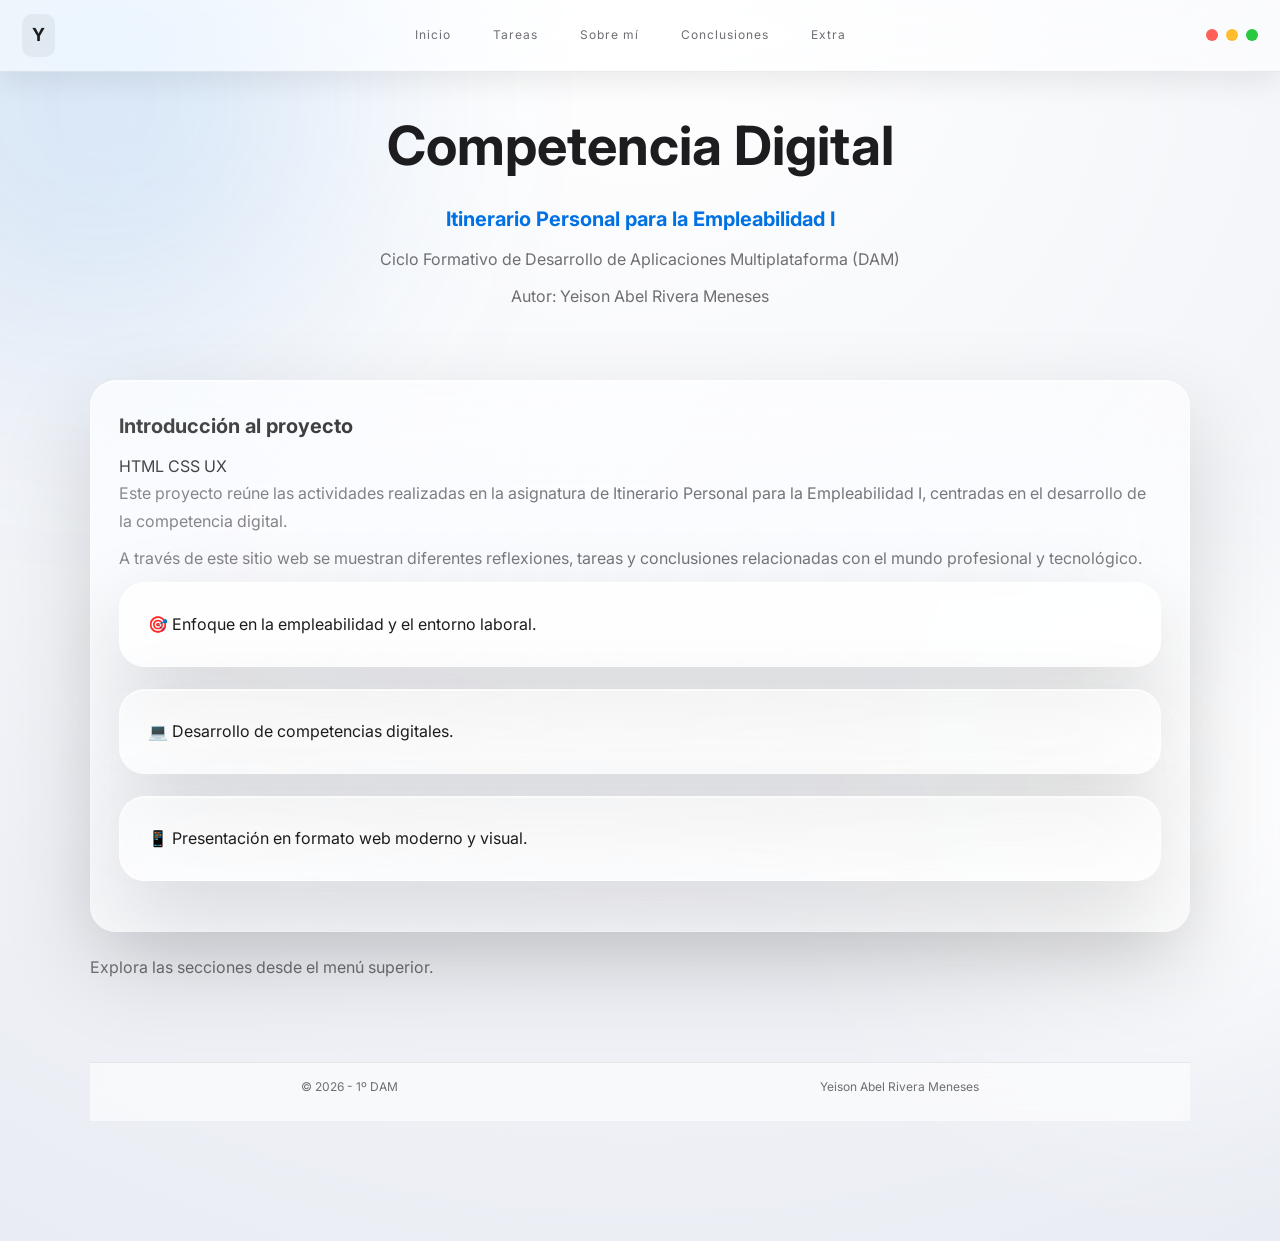
==== index.html @ 0424009a "Add files via upload" ====
<!DOCTYPE html>
<html lang="es">
<head>
    <meta charset="UTF-8">
    <meta name="viewport" content="width=device-width, initial-scale=1.0">
    <title>Inicio - Competencia Digital</title>
    <link rel="stylesheet" href="pagina.css">
</head>

<body>

<div class="container">

    <!-- TOPBAR -->
    <header class="BANNER">
        <div class="TOPBAR">

            <div class="LOGO">Y</div>

            <nav class="SUBmenu">
                <a href="index.html">Inicio</a>
                <a href="pagina2.html">Tareas</a>
                <a href="pagina3.html">Sobre mí</a>
                <a href="pagina4.html">Conclusiones</a>
                <a href="pagina5.html">Extra</a>
            </nav>

            <div class="WINDOW_CONTROLS">
                <span></span>
                <span></span>
                <span></span>
            </div>

        </div>
    </header>

    <!-- HERO -->
    <section class="TITULAR">
        <h1>Competencia Digital</h1>
        <h2>Itinerario Personal para la Empleabilidad I</h2>
        <p>Ciclo Formativo de Desarrollo de Aplicaciones Multiplataforma (DAM)</p>
        <p class="autor">Autor: Yeison Abel Rivera Meneses</p>
    </section>

    <!-- INTRO SIMPLE -->
    <section class="intro">

        <div class="bloque">

            <h2>Introducción al proyecto</h2>

            <div class="tags">
                <span class="tag html">HTML</span>
                <span class="tag css">CSS</span>
                <span class="tag js">UX</span>
            </div>

            <p>
                Este proyecto reúne las actividades realizadas en la asignatura de Itinerario Personal para la Empleabilidad I,
                centradas en el desarrollo de la competencia digital.
            </p>

            <p>
                A través de este sitio web se muestran diferentes reflexiones, tareas y conclusiones relacionadas con el mundo profesional y tecnológico.
            </p>

            <div class="subbloque">
                <span class="icon">🎯</span>
                Enfoque en la empleabilidad y el entorno laboral.
            </div>

            <div class="subbloque">
                <span class="icon">💻</span>
                Desarrollo de competencias digitales.
            </div>

            <div class="subbloque">
                <span class="icon">📱</span>
                Presentación en formato web moderno y visual.
            </div>

        </div>

    </section>

    <!-- CTA SIMPLE -->
    <section class="navegacion">
        <p>Explora las secciones desde el menú superior.</p>
    </section>

    <!-- FOOTER -->
    <footer class="fin">
        <div class="final">
            <p>© 2026 - 1º DAM</p>
            <p>Yeison Abel Rivera Meneses</p>
        </div>
    </footer>

</div>

</body>
</html>
---- pagina.css ----
@import url('https://fonts.googleapis.com/css2?family=Inter:wght@300;400;500;600&display=swap');

/* =========================
   RESET
========================= */
* {
    margin: 0;
    padding: 0;
    box-sizing: border-box;
}

html {
    scroll-behavior: smooth;
}

body {
    font-family: 'Inter', sans-serif;
    color: #1d1d1f;
    line-height: 1.7;

    /* 🔥 IMPORTANTE: evita bugs de scroll */
    min-height: 100vh;
    overflow-x: hidden;

    background: radial-gradient(circle at top, #ffffff 0%, #e9ecf3 100%);
}

/* =========================
   FONDO AMBIENTAL
========================= */
body::before,
body::after {
    content: "";
    position: fixed;
    width: 500px;
    height: 500px;
    border-radius: 50%;
    filter: blur(120px);
    z-index: -1;
}

body::before {
    background: rgba(0,113,227,0.12);
    top: -150px;
    left: -150px;
}

body::after {
    background: rgba(255,255,255,0.9);
    bottom: -150px;
    right: -150px;
}

/* =========================
   CONTAINER
========================= */
.container {
    width: 92%;
    max-width: 1100px;
    margin: 0 auto;

    /* 🔥 CLAVE PARA EVITAR CORTES VISUALES */
    padding-bottom: 120px;
}

/* =========================
   TOPBAR (FIX DEFINITIVO)
========================= */
.TOPBAR {
    position: sticky;
    top: 0;
    left: 0;
    right: 0;

    width: 100%; /* 🔥 FIX REAL */
    z-index: 1000;

    display: flex;
    justify-content: space-between;
    align-items: center;

    padding: 14px 22px;

    background: rgba(255,255,255,0.55);
    backdrop-filter: blur(40px) saturate(200%);
    -webkit-backdrop-filter: blur(40px) saturate(200%);

    border-bottom: 1px solid rgba(0,0,0,0.08);

    box-shadow: 0 10px 30px rgba(0,0,0,0.08);
}

/* LOGO */
.LOGO {
    font-weight: 700;
    font-size: 18px;
    padding: 6px 10px;
    border-radius: 10px;
    background: rgba(0,0,0,0.05);
}

/* MENU */
.SUBmenu {
    display: flex;
    gap: 22px;
}

.SUBmenu a {
    text-decoration: none;
    font-size: 12px;
    letter-spacing: 1px;
    color: #6e6e73;
    padding: 6px 10px;
    border-radius: 8px;
    transition: 0.25s ease;
}

.SUBmenu a:hover {
    color: #1d1d1f;
    background: rgba(0,0,0,0.05);
}

/* BOTONES MAC */
.WINDOW_CONTROLS {
    display: flex;
    gap: 8px;
}

.WINDOW_CONTROLS span {
    width: 12px;
    height: 12px;
    border-radius: 50%;
}

.WINDOW_CONTROLS span:nth-child(1){ background:#ff5f57; }
.WINDOW_CONTROLS span:nth-child(2){ background:#ffbd2e; }
.WINDOW_CONTROLS span:nth-child(3){ background:#28c840; }

/* =========================
   TITULAR
========================= */
.TITULAR {
    text-align: center;
    padding: 100px 20px 60px;
    max-width: 900px;
    margin: auto;
}

.TITULAR h1 {
    font-size: 54px;
}

.TITULAR h2 {
    font-size: 20px;
    color: #0071e3;
    margin-top: 10px;
}

.TITULAR p {
    color: #6e6e73;
    margin-top: 10px;
}

/* =========================
   GLASS CARDS (MEJORADO)
========================= */
.CAJA1,
.CAJA2,
.bloque,
.subbloque {
    background: rgba(255,255,255,0.55);
    backdrop-filter: blur(45px) saturate(220%);
    -webkit-backdrop-filter: blur(45px) saturate(220%);

    border-radius: 26px;
    border: 1px solid rgba(255,255,255,0.5);

    box-shadow:
        0 35px 90px rgba(0,0,0,0.15),
        inset 0 1px 0 rgba(255,255,255,0.7);

    padding: 28px;
    margin-bottom: 22px;

    transition: 0.3s ease;

    position: relative;
}

/* hover */
.CAJA1:hover,
.CAJA2:hover,
.bloque:hover {
    transform: translateY(-10px);
    box-shadow: 0 50px 120px rgba(0,0,0,0.2);
}

/* brillo glass */
.bloque::before {
    content: "";
    position: absolute;
    inset: 0;
    border-radius: inherit;

    background: linear-gradient(
        120deg,
        rgba(255,255,255,0.6),
        rgba(255,255,255,0.1),
        rgba(255,255,255,0.4)
    );

    opacity: 0.35;
    pointer-events: none;
}

/* =========================
   TEXTOS
========================= */
h2 { font-size: 20px; margin-bottom: 10px; }
h3 { font-size: 18px; margin-bottom: 10px; }

p {
    color: #6e6e73;
    margin-bottom: 10px;
}

/* =========================
   FOOTER FIX REAL (NO CORTA TEXTO)
========================= */
.fin {
    width: 100%;
    margin-top: 80px;

    background: rgba(255,255,255,0.6);
    backdrop-filter: blur(30px);

    border-top: 1px solid rgba(0,0,0,0.08);

    padding: 14px 0;
}

.final {
    display: flex;
    justify-content: space-around;
    font-size: 12px;
    color: #6e6e73;
}

/* =========================
   FIX SCROLL FINAL
========================= */
html, body {
    height: auto;
    min-height: 100%;
    overflow-x: hidden;
}



body {
    margin: 0;
    padding: 0;
    overflow-x: hidden;
}

/* TOPBAR FULL EDGE-TO-EDGE REAL */
.TOPBAR {
    position: fixed;
    top: 0;
    left: 0;
    right: 0;

    width: 100%;
    box-sizing: border-box;

    z-index: 1000;

    display: flex;
    justify-content: space-between;
    align-items: center;

    padding: 14px 22px;

    background: rgba(255,255,255,0.55);
    backdrop-filter: blur(35px) saturate(180%);
    -webkit-backdrop-filter: blur(35px) saturate(180%);

    border-bottom: 1px solid rgba(0,0,0,0.08);
}
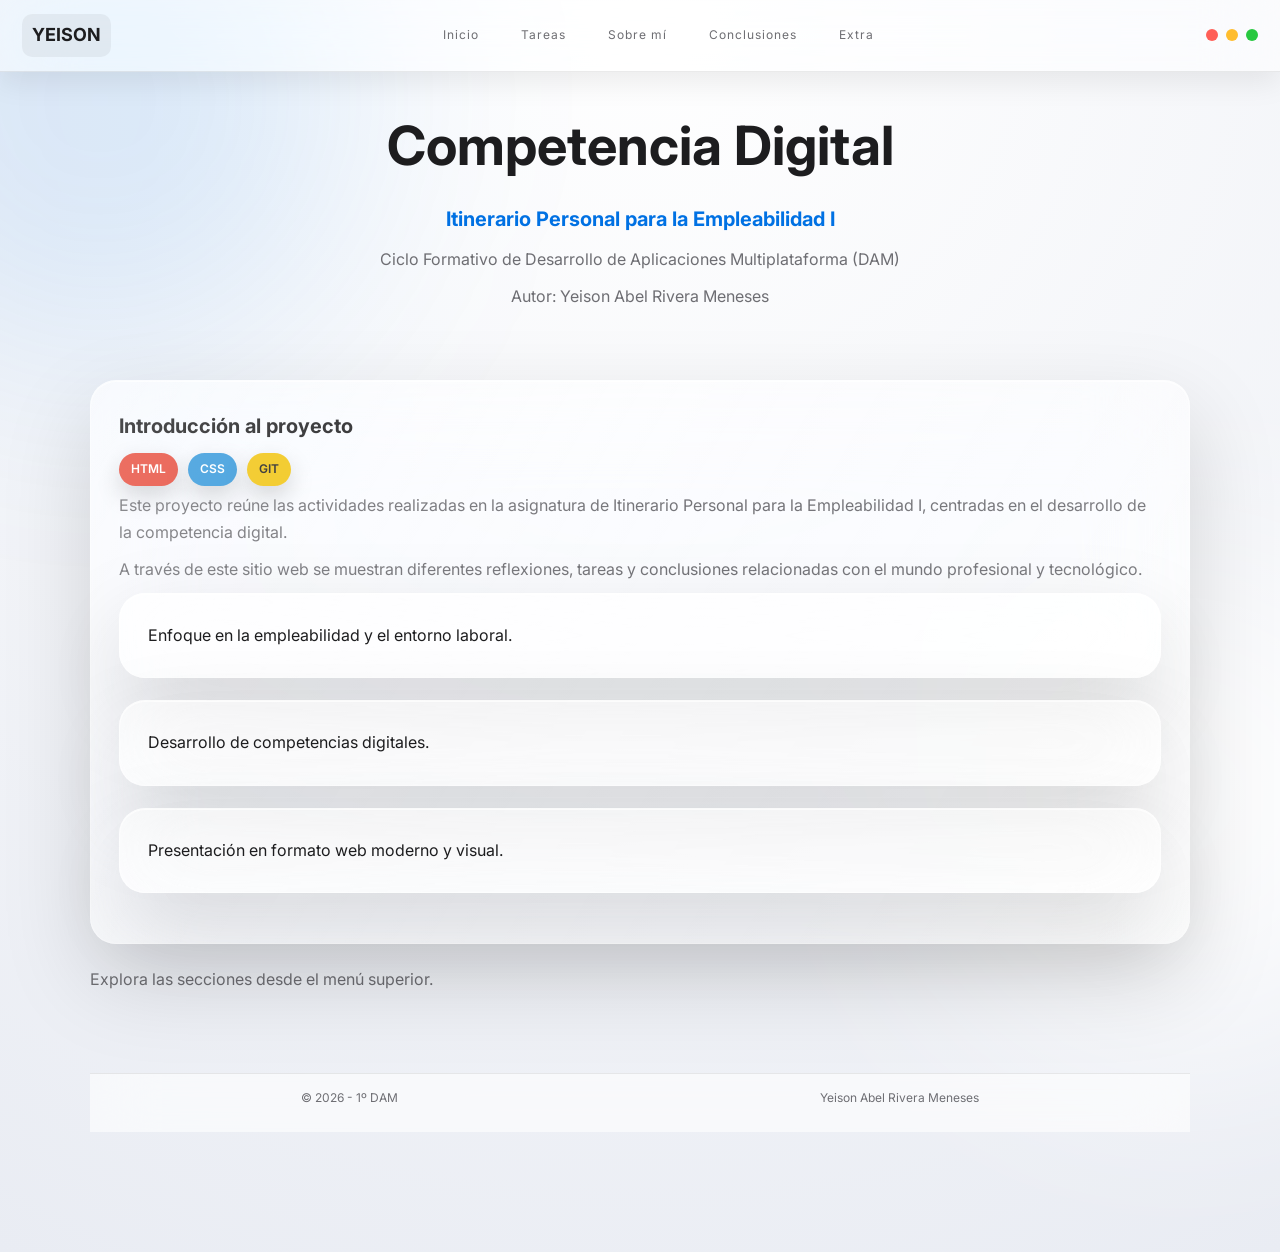
==== commit 9af404bc: "Add files via upload" ====
--- a/index.html
+++ b/index.html
@@ -15,7 +15,7 @@
     <header class="BANNER">
         <div class="TOPBAR">
 
-            <div class="LOGO">Y</div>
+            <div class="LOGO">YEISON</div>
 
             <nav class="SUBmenu">
                 <a href="index.html">Inicio</a>
@@ -52,7 +52,7 @@
             <div class="tags">
                 <span class="tag html">HTML</span>
                 <span class="tag css">CSS</span>
-                <span class="tag js">UX</span>
+                <span class="tag js">GIT</span>
             </div>
 
             <p>
@@ -65,17 +65,17 @@
             </p>
 
             <div class="subbloque">
-                <span class="icon">🎯</span>
+                <span class="icon"></span>
                 Enfoque en la empleabilidad y el entorno laboral.
             </div>
 
             <div class="subbloque">
-                <span class="icon">💻</span>
+                <span class="icon"></span>
                 Desarrollo de competencias digitales.
             </div>
 
             <div class="subbloque">
-                <span class="icon">📱</span>
+                <span class="icon"></span>
                 Presentación en formato web moderno y visual.
             </div>
 
--- a/pagina.css
+++ b/pagina.css
@@ -287,3 +287,145 @@
 
     border-bottom: 1px solid rgba(0,0,0,0.08);
 }
+
+
+
+
+
+.tag {
+    display: inline-flex;
+    align-items: center;
+    gap: 6px;
+
+    font-size: 12px;
+    font-weight: 600;
+
+    padding: 6px 12px;
+    border-radius: 999px;
+
+    margin-right: 6px;
+    margin-bottom: 6px;
+
+    color: white;
+
+    box-shadow: 0 10px 25px rgba(0,0,0,0.18);
+    transition: 0.2s ease;
+}
+
+/* HOVER */
+.tag:hover {
+    transform: translateY(-2px);
+}
+
+/* =========================
+   TECNOLOGÍAS
+========================= */
+.tag.html {
+    background: #e74c3c; /* rojo */
+}
+
+.tag.css {
+    background: #3498db; /* azul */
+}
+
+.tag.js {
+    background: #f1c40f; /* amarillo */
+    color: #1d1d1f;
+}
+
+/* =========================
+   REDES / HERRAMIENTAS
+========================= */
+.tag.github {
+    background: #2c3e50; /* negro azulado */
+}
+
+.tag.linkedin {
+    background: #0a66c2; /* azul LinkedIn */
+}
+
+/* extras útiles */
+.tag.java {
+    background: #e67e22; /* naranja */
+}
+
+.tag.sql {
+    background: #27ae60; /* verde */
+}
+
+.tag.git {
+    background: #e74c3c; /* rojo fuerte */
+}
+
+.tag.cloud:nth-of-type(odd) {
+    background: #27ae60; /* verde */
+}
+
+.tag.cloud:nth-of-type(even) {
+    background: #8e44ad; /* morado */
+}
+
+
+
+
+/* =========================
+   SKILLS COMO CUBITOS (SIN CAMBIAR HTML)
+========================= */
+
+.skills {
+    display: grid;
+    grid-template-columns: repeat(auto-fit, minmax(180px, 1fr));
+    gap: 16px;
+    margin-top: 20px;
+}
+
+/* cada skill pasa a ser una tarjeta */
+.skill {
+    background: rgba(255,255,255,0.55);
+    backdrop-filter: blur(30px) saturate(180%);
+    -webkit-backdrop-filter: blur(30px) saturate(180%);
+
+    border-radius: 20px;
+    padding: 18px;
+
+    border: 1px solid rgba(255,255,255,0.4);
+
+    box-shadow: 0 20px 45px rgba(0,0,0,0.12);
+
+    transition: 0.3s ease;
+
+    display: flex;
+    flex-direction: column;
+    gap: 10px;
+
+    text-align: center;
+}
+
+/* hover tipo Apple */
+.skill:hover {
+    transform: translateY(-8px) scale(1.03);
+    box-shadow: 0 35px 70px rgba(0,0,0,0.18);
+}
+
+/* texto */
+.skill span {
+    font-size: 13px;
+    font-weight: 500;
+    color: #1d1d1f;
+}
+
+/* barra base (la dejamos como “detalle visual”) */
+.bar {
+    width: 100%;
+    height: 8px;
+    background: rgba(0,0,0,0.08);
+    border-radius: 999px;
+    overflow: hidden;
+}
+
+/* progreso */
+.bar div {
+    height: 100%;
+    border-radius: 999px;
+    background: linear-gradient(90deg, #0071e3, #00c6ff);
+}
